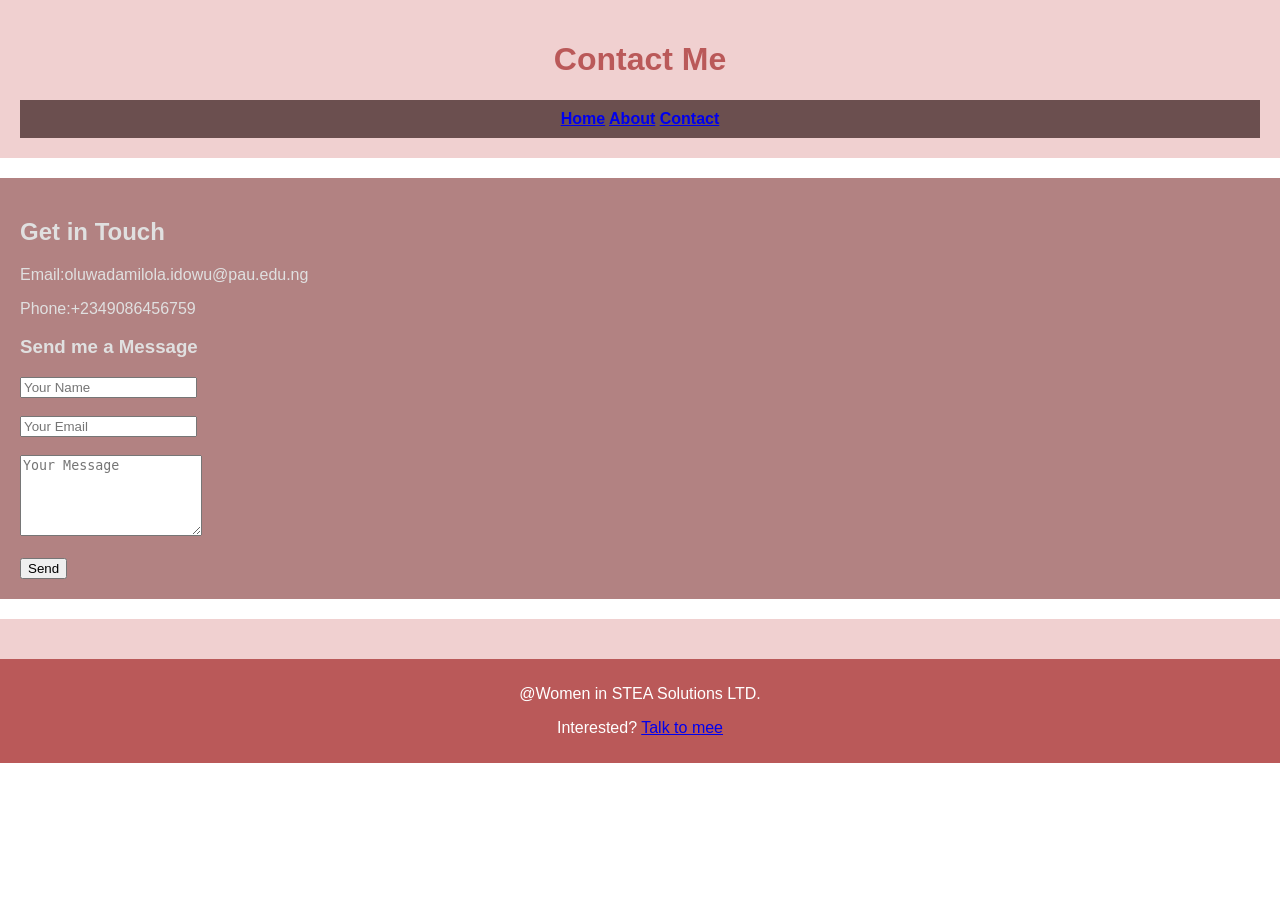
==== contacts.html @ bd70be1d "first commit" ====
<!DOCTYPE html>
<html lang="en">
    <head>
        <meta charset="UTF-8"
       <title></title>
        <link rel="stylesheet" href="style.css">
    </head>
    <body>
 <header>
        <h1>Contact Me</h1>
        <nav>
            <a href="index.html">Home</a>
            <a href="profile.html">About</a>
            <a href="contacts.html">Contact</a>
        </nav>
    </header>

    <section class="contact-section">
        <h2>Get in Touch</h2>
        <p>Email:oluwadamilola.idowu@pau.edu.ng</p>
        <p>Phone:+2349086456759</p>

        <h3>Send me a Message</h3>

        <form>
            <input type="text" placeholder="Your Name" required><br><br>
            <input type="email" placeholder="Your Email" required><br><br>
            <textarea placeholder="Your Message" rows="5" required></textarea><br><br>
            <button type="submit">Send</button>
        </form>
    </section>
        <Header>
            
        </Header>
    </body>
    <footer>
        <p>@Women in STEA Solutions LTD. </p>
        <p>Interested?
        <a href="contacts.html">Talk to mee</a></p>
       </footer>
</html>
---- style.css ----
body {
    font-family: Arial, sans-serif;
    margin: 0;
    padding: 0;
    background-color: white;
}

          
header {
    background-color: #f0d0d0;
    color: #ba5959;
    text-align: center;
    padding: 20px;
}


nav {
    background-color: #6B4F4F;
    padding: 10px;
    text-decoration: none;
    font-weight: bold;
    text-align: center;
}

nav a:hover {
    color:#e2a7a7;
    margin: 20px auto;
    text-decoration: underline;
}


nav a:hover {
    color: rgb(204, 149, 132);
}


section {
    padding: 20px;
    margin: 10px;
    background-color: #b28282;
    color: #E0E0E0;
    margin: 20px auto;
}


.projects {
    display: grid;        
    flex-wrap: wrap;      
    gap: 20px; 
    padding: 20px;    

}


.projects img {
    width: 30%;           
    border-radius: 10px;
    display: grid;
  grid-template-columns: repeat(auto-fit, minmax(300px, 1fr));
  gap: 20px;  
}


footer {
    background-color: #ba5959;
    color: white;
    text-align: center;
    padding: 10px;
}
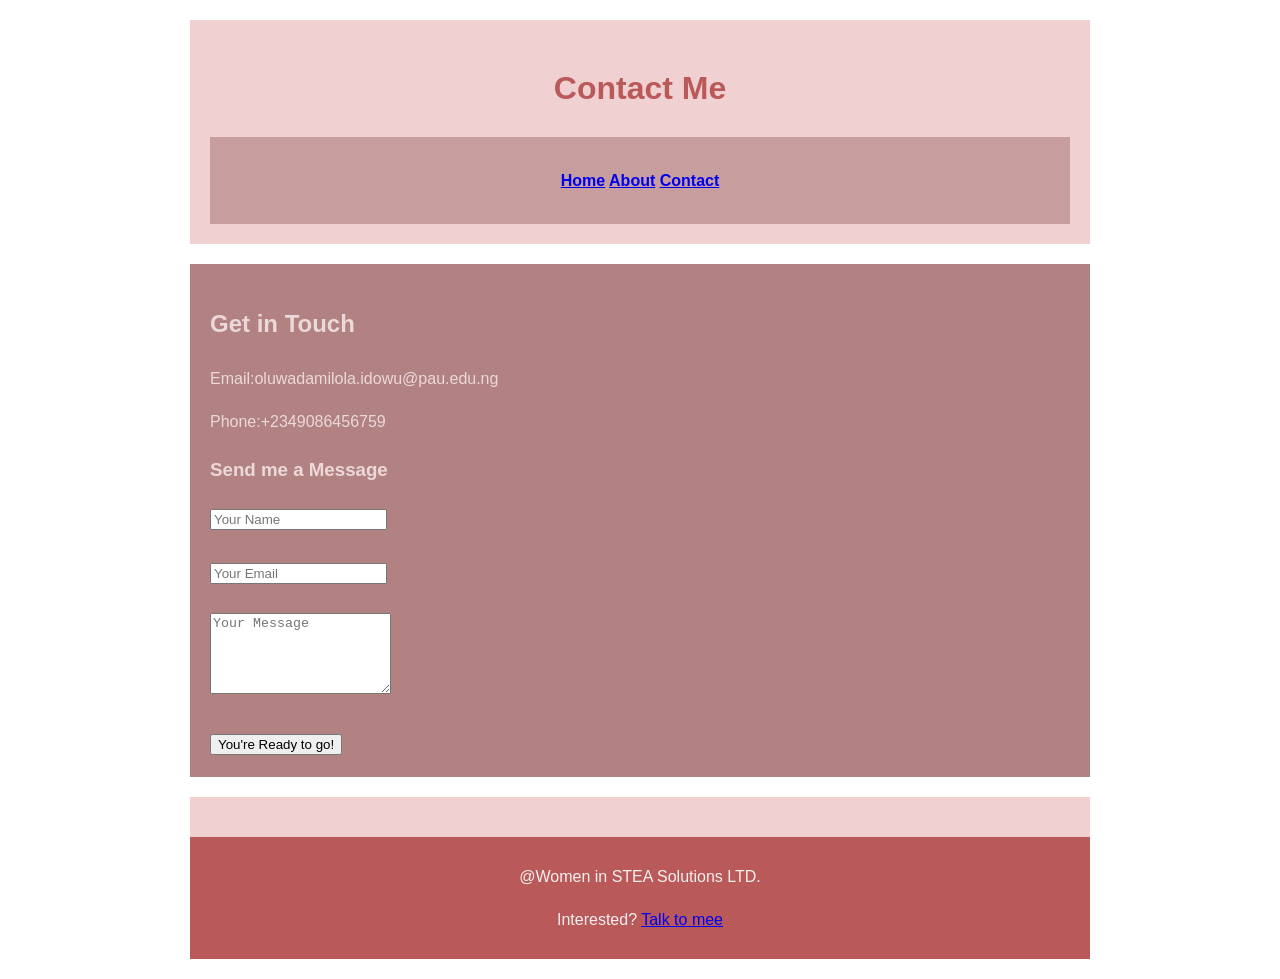
==== commit 71d3afba: "second commit; text change" ====
--- a/contacts.html
+++ b/contacts.html
@@ -26,7 +26,7 @@
             <input type="text" placeholder="Your Name" required><br><br>
             <input type="email" placeholder="Your Email" required><br><br>
             <textarea placeholder="Your Message" rows="5" required></textarea><br><br>
-            <button type="submit">Send</button>
+            <button type="submit">You're Ready to go!</button>
         </form>
     </section>
         <Header>
--- a/style.css
+++ b/style.css
@@ -1,9 +1,9 @@
  
-body {
-    font-family: Arial, sans-serif;
-    margin: 0;
-    padding: 0;
-    background-color: white;
+body {max-width: 900px; 
+    margin: 0 auto;
+    padding: 20px;
+    line-height: 1.7; 
+  font-family: 'Trebuchet MS', 'Lucida Sans Unicode', 'Lucida Grande', 'Lucida Sans', Arial, sans-serif;
 }
 
           
@@ -16,22 +16,29 @@
 
 
 nav {
-    background-color: #6B4F4F;
-    padding: 10px;
-    text-decoration: none;
+    background-color: #c79d9d;
+    color: #eb9c9c;
+        padding: 30px;
+        text-decoration: none;
     font-weight: bold;
     text-align: center;
+    display: flexbox;
+    justify-content: center;
+
 }
 
 nav a:hover {
-    color:#e2a7a7;
+    color:#f8dfdf;
     margin: 20px auto;
-    text-decoration: underline;
+    text-decoration: none;
+    font-size: 1.1rem;
+    font-family:'Trebuchet MS', 'Lucida Sans Unicode', 'Lucida Grande', 'Lucida Sans', Arial, sans-serif;
+
 }
 
 
 nav a:hover {
-    color: rgb(204, 149, 132);
+    color: white;
 }
 
 
@@ -39,7 +46,7 @@
     padding: 20px;
     margin: 10px;
     background-color: #b28282;
-    color: #E0E0E0;
+    color: #ebd9d9;
     margin: 20px auto;
 }
 
@@ -48,7 +55,8 @@
     display: grid;        
     flex-wrap: wrap;      
     gap: 20px; 
-    padding: 20px;    
+    padding: 40px; 
+    
 
 }
 
@@ -64,7 +72,7 @@
 
 footer {
     background-color: #ba5959;
-    color: white;
+    color: rgb(245, 240, 240);
     text-align: center;
     padding: 10px;
 }
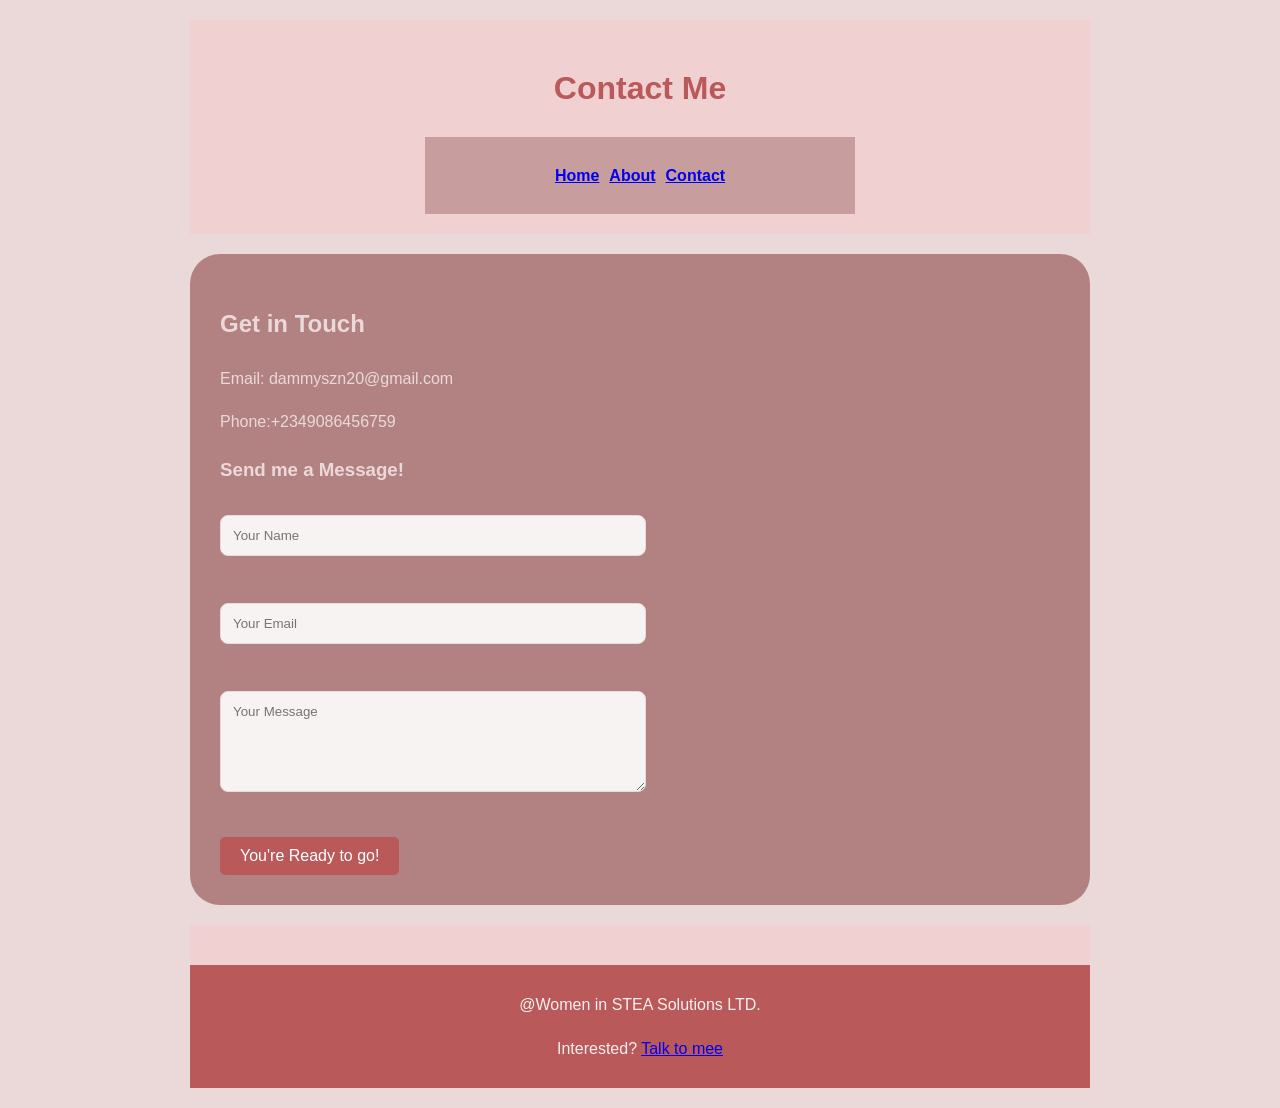
==== commit 8de46cb2: "3rd commit:responsive design" ====
--- a/contacts.html
+++ b/contacts.html
@@ -17,10 +17,10 @@
 
     <section class="contact-section">
         <h2>Get in Touch</h2>
-        <p>Email:oluwadamilola.idowu@pau.edu.ng</p>
+        <p>Email: dammyszn20@gmail.com</p>
         <p>Phone:+2349086456759</p>
 
-        <h3>Send me a Message</h3>
+        <h3>Send me a Message!</h3>
 
         <form>
             <input type="text" placeholder="Your Name" required><br><br>
--- a/style.css
+++ b/style.css
@@ -4,6 +4,9 @@
     padding: 20px;
     line-height: 1.7; 
   font-family: 'Trebuchet MS', 'Lucida Sans Unicode', 'Lucida Grande', 'Lucida Sans', Arial, sans-serif;
+  background-color: #ebd9d9;
+  color: #4a3b3b;
+  min-height: 100vh
 }
 
           
@@ -22,8 +25,12 @@
         text-decoration: none;
     font-weight: bold;
     text-align: center;
-    display: flexbox;
+    display: flex;
     justify-content: center;
+    flex-direction: row;
+    max-width: 400px;
+    margin: 0 auto;
+    gap: 10px;
 
 }
 
@@ -43,11 +50,13 @@
 
 
 section {
-    padding: 20px;
+    padding: 30px;
     margin: 10px;
     background-color: #b28282;
     color: #ebd9d9;
     margin: 20px auto;
+    border-radius: 30px;
+    align-items: flex-start;
 }
 
 
@@ -69,10 +78,53 @@
   gap: 20px;  
 }
 
+.projects img :hover {
+    transition: transform 1.0s ease;
+}
 
 footer {
     background-color: #ba5959;
     color: rgb(245, 240, 240);
     text-align: center;
     padding: 10px;
-}+}
+
+input[type="text"], 
+input[type="email"],
+textarea {
+    width: 100%; 
+    max-width: 400px;
+    padding: 12px;
+    margin: 10px 0;
+    border: 1px solid #ebd9d9;
+    border-radius: 8px; 
+    background-color: rgba(255, 255, 255, 0.9); 
+    font-family: inherit; 
+}
+button, input[type=submit]
+{
+    background-color: #ba5959;
+    color: white;
+    padding: 10px 20px;
+    border: none;
+    border-radius: 5px;
+    cursor: pointer;
+    font-size: 1rem;
+}
+
+    button:hover {
+    background-color: #f6d5d5; 
+    transform: scale(1.05); 
+}
+@media (max-width: 600px) {}
+    .projects img {
+        width: 100%; 
+    }
+    nav {
+        flex-direction: row; /* Stack navigation links vertically */
+        padding: 15px;
+    }
+    nav a {
+        margin: 10px 0; 
+    }
+    
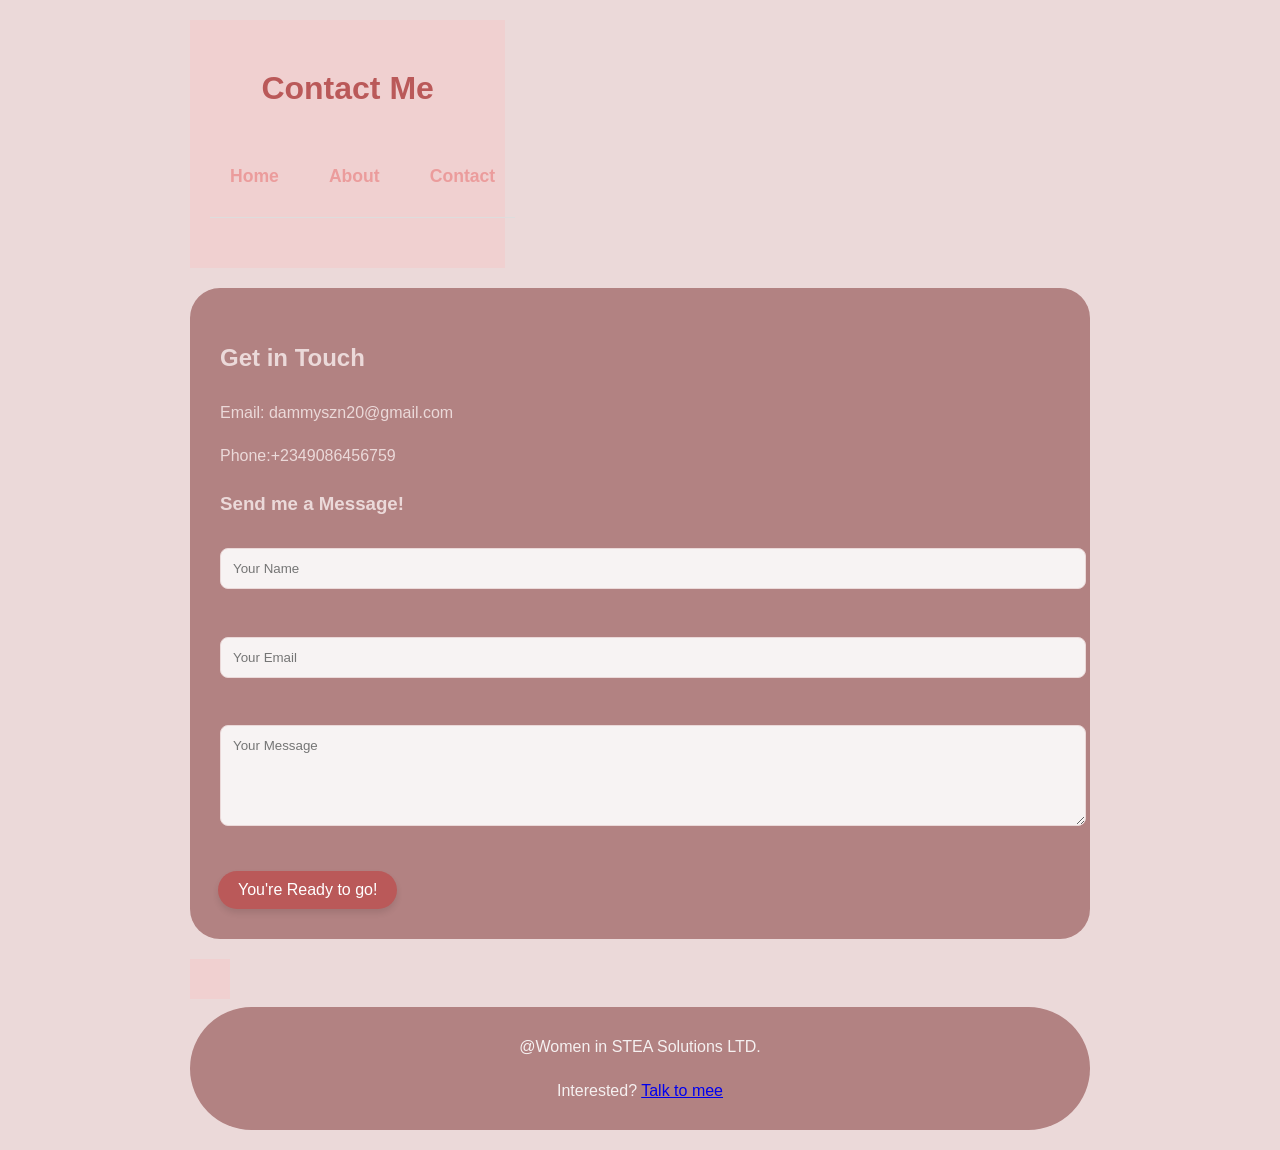
==== commit 7a48e3a8: "Final Project" ====
--- a/contacts.html
+++ b/contacts.html
@@ -1,8 +1,8 @@
 <!DOCTYPE html>
 <html lang="en">
     <head>
-        <meta charset="UTF-8"
-       <title></title>
+        <meta charset="UTF-8">
+        <title>Contact Me</title>
         <link rel="stylesheet" href="style.css">
     </head>
     <body>
--- a/style.css
+++ b/style.css
@@ -15,38 +15,57 @@
     color: #ba5959;
     text-align: center;
     padding: 20px;
+     white-space: nowrap;
+    text-decoration: none;
+    display: inline-block;
+    transition: transform 0.3s ease, color 0.3s ease;
+    
 }
 
 
 nav {
-    background-color: #c79d9d;
+    background-color: transparent;
     color: #eb9c9c;
-        padding: 30px;
+        padding: 20px;
         text-decoration: none;
     font-weight: bold;
     text-align: center;
+    align-items: center;
     display: flex;
     justify-content: center;
     flex-direction: row;
     max-width: 400px;
     margin: 0 auto;
-    gap: 10px;
+    width: 100%;
+    gap: 40px;
+    align-items: center;
+    flex-wrap: nowrap;
+    display: flex;
+    justify-content: space-around;
+    padding: 20px 0;
+    border-bottom: 1px solid #ddd;
+    margin-bottom: 30px;
 
 }
 
-nav a:hover {
-    color:#f8dfdf;
-    margin: 20px auto;
+nav a{
+    color:inherit;
+    margin: 0 110px auto;
     text-decoration: none;
     font-size: 1.1rem;
     font-family:'Trebuchet MS', 'Lucida Sans Unicode', 'Lucida Grande', 'Lucida Sans', Arial, sans-serif;
-
+    white-space: nowrap;
+    text-decoration: none;
+    display: inline-block;
+    transition: transform 0.3s ease, color 0.3s ease;
 }
 
 
 nav a:hover {
     color: white;
+    transform: scale(1.1);
 }
+
 
 
 section {
@@ -59,7 +78,21 @@
     align-items: flex-start;
 }
 
+.profile {
+    display: flex;
+    align-items: center;
+    gap: 40px; /* Space between text and image */
+    margin-bottom: 30px;
+}
 
+
+.profile-image img {
+    width: 250px; /* Slightly smaller looks more balanced */
+    height: 250px;
+    object-fit: cover; /* Prevents the image from stretching */
+    border-radius: 15px; /* Soft rounded corners */
+    box-shadow: 0 4px 15px rgba(0,0,0,0.1); /* Adds a subtle depth */
+}
 .projects {
     display: grid;        
     flex-wrap: wrap;      
@@ -71,11 +104,12 @@
 
 
 .projects img {
-    width: 30%;           
+    width: 100%;           
     border-radius: 10px;
     display: grid;
   grid-template-columns: repeat(auto-fit, minmax(300px, 1fr));
   gap: 20px;  
+  transform: scale(1.03);
 }
 
 .projects img :hover {
@@ -83,10 +117,13 @@
 }
 
 footer {
-    background-color: #ba5959;
+    background-color: #b28282;
     color: rgb(245, 240, 240);
     text-align: center;
     padding: 10px;
+    border-radius: 100px;
+    
+    
 }
 
 input[type="text"], 
@@ -107,16 +144,19 @@
     color: white;
     padding: 10px 20px;
     border: none;
-    border-radius: 5px;
+    border-radius: 25px;
     cursor: pointer;
     font-size: 1rem;
+    box-shadow: 0 4px 6px rgba(0, 0, 0, 0.1);
+    font-family: inherit;
+    transform: translate(-2px);
 }
 
     button:hover {
     background-color: #f6d5d5; 
     transform: scale(1.05); 
 }
-@media (max-width: 600px) {}
+@media (max-width: 600px) {} /*for responsive design(mobile devices and tablets */
     .projects img {
         width: 100%; 
     }
@@ -127,4 +167,20 @@
     nav a {
         margin: 10px 0; 
     }
+
+    .projects {
+        grid-template-columns: 1fr; /* Force projects into a single column */
+        padding: 10px;
+    }
+
+    .projects img {
+        width: 100%; /* These make images full width of their container */
+    }
+
+    input[type="text"], 
+    input[type="email"], 
+    textarea {
+        max-width: 100%; /* This ensures form fields don't overflow */
+    }
+    
     
